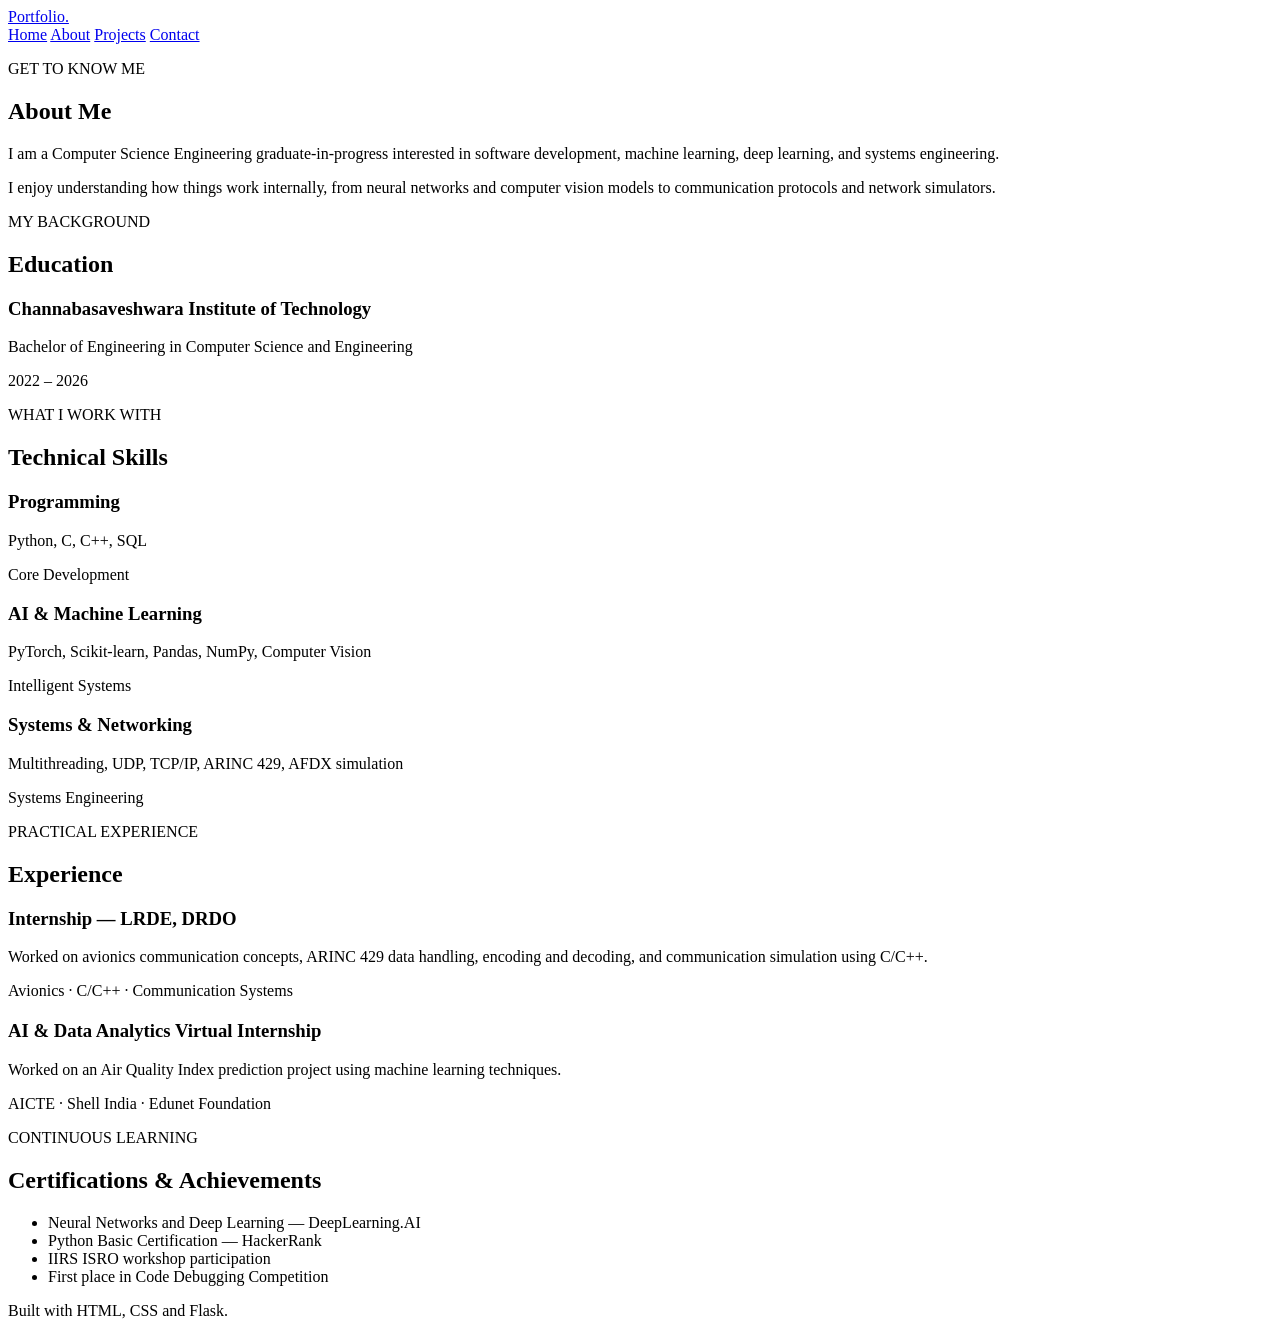
==== templates/about.html @ 27fb0753 "Initial Commit: without modifying details" ====
<!DOCTYPE html>
<html lang="en">
<head>
    <meta charset="UTF-8">
    <meta name="viewport" content="width=device-width, initial-scale=1.0">

    <title>About Me | Portfolio</title>

    <link rel="stylesheet"
          href="{{ url_for('static', filename='css/style.css') }}">
</head>

<body>

    <header class="navbar">
        <a href="/" class="logo">Portfolio.</a>

        <nav>
            <a href="/">Home</a>
            <a href="/about">About</a>
            <a href="/projects">Projects</a>
            <a href="/#contact">Contact</a>
        </nav>
    </header>

    <main>

        <!-- Introduction -->
        <section class="section">
            <p class="section-label">GET TO KNOW ME</p>

            <h1>About Me</h1>

            <p>
                I am a Computer Science Engineering graduate-in-progress
                interested in software development, machine learning,
                deep learning, and systems engineering.
            </p>

            <p>
                I enjoy understanding how things work internally,
                from neural networks and computer vision models
                to communication protocols and network simulators.
            </p>
        </section>

        <!-- Education -->
        <section class="section">
            <p class="section-label">MY BACKGROUND</p>

            <h2>Education</h2>

            <article class="project-card">
                <h3>
                    Channabasaveshwara Institute of Technology
                </h3>

                <p>
                    Bachelor of Engineering in Computer Science
                    and Engineering
                </p>

                <span>2022 – 2026</span>
            </article>
        </section>

        <!-- Technical interests -->
        <section class="section">
            <p class="section-label">WHAT I WORK WITH</p>

            <h2>Technical Skills</h2>

            <div class="project-grid">

                <article class="project-card">
                    <h3>Programming</h3>
                    <p>Python, C, C++, SQL</p>
                    <span>Core Development</span>
                </article>

                <article class="project-card">
                    <h3>AI & Machine Learning</h3>
                    <p>
                        PyTorch, Scikit-learn, Pandas,
                        NumPy, Computer Vision
                    </p>
                    <span>Intelligent Systems</span>
                </article>

                <article class="project-card">
                    <h3>Systems & Networking</h3>
                    <p>
                        Multithreading, UDP, TCP/IP,
                        ARINC 429, AFDX simulation
                    </p>
                    <span>Systems Engineering</span>
                </article>

            </div>
        </section>

        <!-- Experience -->
        <section class="section">
            <p class="section-label">PRACTICAL EXPERIENCE</p>

            <h2>Experience</h2>

            <article class="project-card">
                <h3>Internship — LRDE, DRDO</h3>

                <p>
                    Worked on avionics communication concepts,
                    ARINC 429 data handling, encoding and decoding,
                    and communication simulation using C/C++.
                </p>

                <span>Avionics · C/C++ · Communication Systems</span>
            </article>

            <article class="project-card" style="margin-top: 20px;">
                <h3>AI & Data Analytics Virtual Internship</h3>

                <p>
                    Worked on an Air Quality Index prediction
                    project using machine learning techniques.
                </p>

                <span>AICTE · Shell India · Edunet Foundation</span>
            </article>
        </section>

        <!-- Certifications -->
        <section class="section">
            <p class="section-label">CONTINUOUS LEARNING</p>

            <h2>Certifications & Achievements</h2>

            <ul>
                <li>Neural Networks and Deep Learning — DeepLearning.AI</li>
                <li>Python Basic Certification — HackerRank</li>
                <li>IIRS ISRO workshop participation</li>
                <li>First place in Code Debugging Competition</li>
            </ul>
        </section>

    </main>

    <footer>
        <p>Built with HTML, CSS and Flask.</p>
    </footer>

</body>
</html>
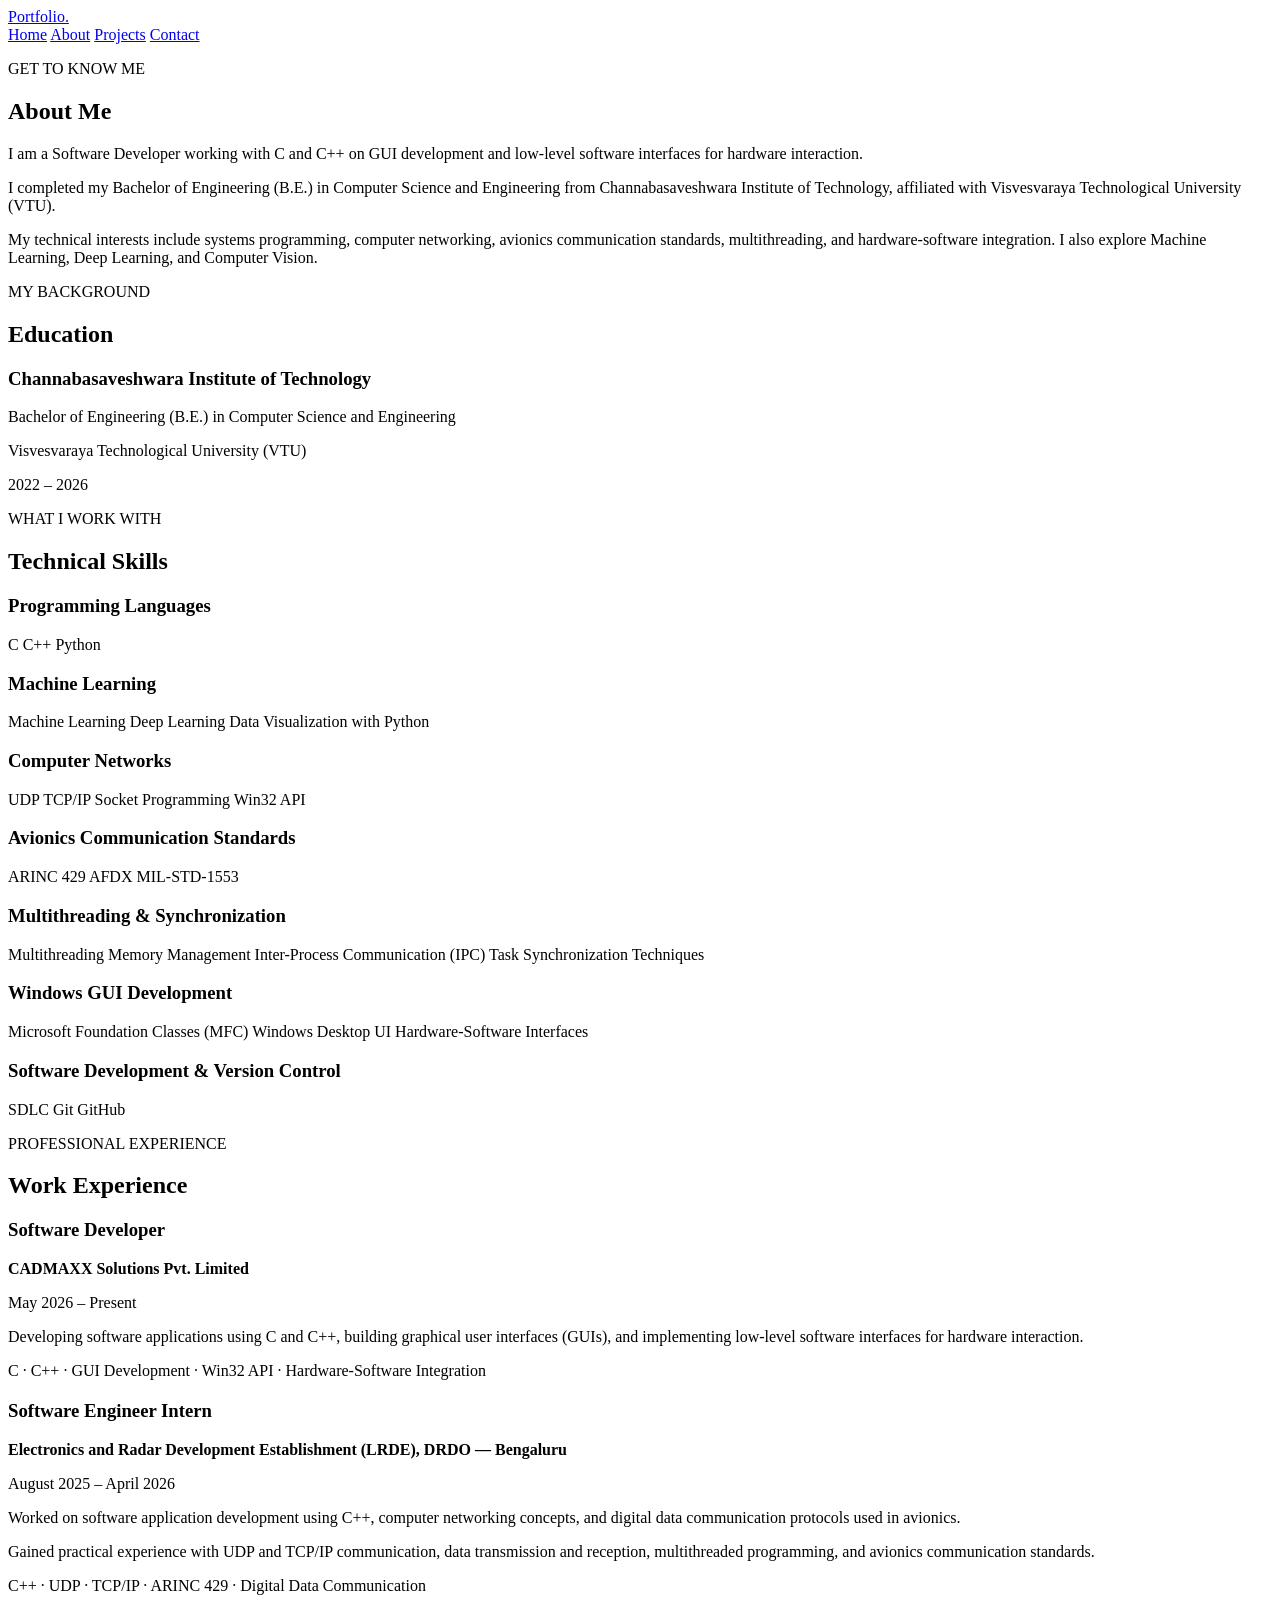
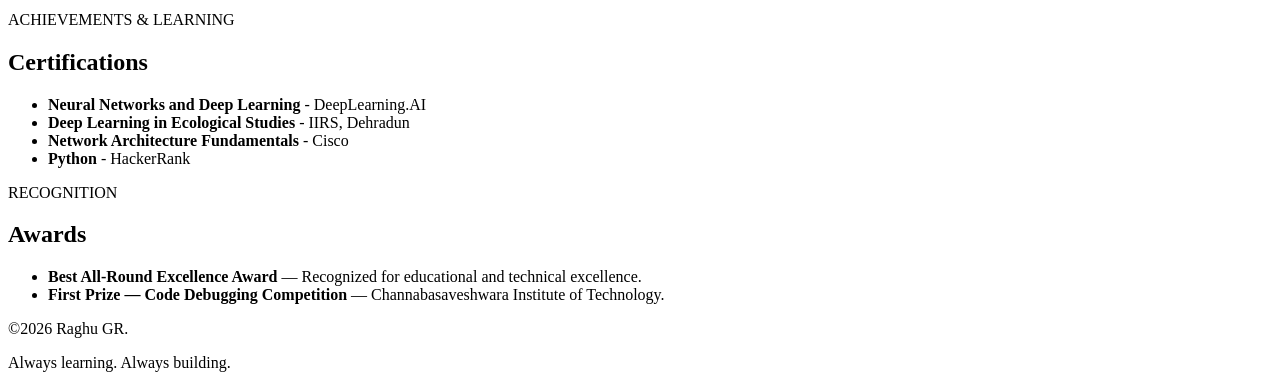
==== commit baecae1a: "Working Portfolio version 1" ====
--- a/templates/about.html
+++ b/templates/about.html
@@ -1,18 +1,27 @@
 
 <!DOCTYPE html>
 <html lang="en">
+
 <head>
     <meta charset="UTF-8">
     <meta name="viewport" content="width=device-width, initial-scale=1.0">
 
-    <title>About Me | Portfolio</title>
-
-    <link rel="stylesheet"
-          href="{{ url_for('static', filename='css/style.css') }}">
+    <title>About Me | Raghu GR</title>
+
+    <meta
+        name="description"
+        content="About Raghu GR, Software Developer working with C++, GUI development, hardware interfaces, and avionics communication systems."
+    >
+
+    <link
+        rel="stylesheet"
+        href="{{ url_for('static', filename='css/style.css') }}"
+    >
 </head>
 
 <body>
 
+    <!-- Navigation -->
     <header class="navbar">
         <a href="/" class="logo">Portfolio.</a>
 
@@ -20,7 +29,7 @@
             <a href="/">Home</a>
             <a href="/about">About</a>
             <a href="/projects">Projects</a>
-            <a href="/#contact">Contact</a>
+            <a href="/contact">Contact</a>
         </nav>
     </header>
 
@@ -28,127 +37,275 @@
 
         <!-- Introduction -->
         <section class="section">
+
             <p class="section-label">GET TO KNOW ME</p>
 
             <h1>About Me</h1>
 
             <p>
-                I am a Computer Science Engineering graduate-in-progress
-                interested in software development, machine learning,
-                deep learning, and systems engineering.
+                I am a Software Developer working with C and C++ on GUI development and low-level software interfaces for hardware interaction.
             </p>
 
             <p>
-                I enjoy understanding how things work internally,
-                from neural networks and computer vision models
-                to communication protocols and network simulators.
+                I completed my Bachelor of Engineering (B.E.) in
+                Computer Science and Engineering from
+                Channabasaveshwara Institute of Technology,
+                affiliated with Visvesvaraya Technological
+                University (VTU).
             </p>
+
+            <p>
+                My technical interests include systems programming,
+                computer networking, avionics communication standards,
+                multithreading, and hardware-software integration.
+                I also explore Machine Learning, Deep Learning,
+                and Computer Vision.
+            </p>
+
         </section>
+
 
         <!-- Education -->
         <section class="section">
+
             <p class="section-label">MY BACKGROUND</p>
 
             <h2>Education</h2>
 
             <article class="project-card">
-                <h3>
-                    Channabasaveshwara Institute of Technology
-                </h3>
-
-                <p>
-                    Bachelor of Engineering in Computer Science
-                    and Engineering
+
+                <h3>Channabasaveshwara Institute of Technology</h3>
+
+                <p>
+                    Bachelor of Engineering (B.E.) in
+                    Computer Science and Engineering
+                </p>
+
+                <p>
+                    Visvesvaraya Technological University (VTU)
                 </p>
 
                 <span>2022 – 2026</span>
+
+            </article>
+
+        </section>
+
+
+        <!-- Technical Skills -->
+        <section class="section skills-section">
+
+            <p class="section-label">WHAT I WORK WITH</p>
+
+            <h2>Technical Skills</h2>
+
+            <div class="skills-list">
+
+                <div class="skill-group">
+                    <h3>Programming Languages</h3>
+
+                    <div class="skill-tags">
+                        <span>C</span>
+                        <span>C++</span>
+                        <span>Python</span>
+                    </div>
+                </div>
+
+
+                <div class="skill-group">
+                    <h3>Machine Learning</h3>
+
+                    <div class="skill-tags">
+                        <span>Machine Learning</span>
+                        <span>Deep Learning</span>
+                        <span>Data Visualization with Python</span>
+                    </div>
+                </div>
+
+
+                <div class="skill-group">
+                    <h3>Computer Networks</h3>
+
+                    <div class="skill-tags">
+                        <span>UDP</span>
+                        <span>TCP/IP</span>
+                        <span>Socket Programming</span>
+                        <span>Win32 API</span>
+                    </div>
+                </div>
+
+
+                <div class="skill-group">
+                    <h3>Avionics Communication Standards</h3>
+
+                    <div class="skill-tags">
+                        <span>ARINC 429</span>
+                        <span>AFDX</span>
+                        <span>MIL-STD-1553</span>
+                    </div>
+                </div>
+
+
+                <div class="skill-group">
+                    <h3>Multithreading &amp; Synchronization</h3>
+
+                    <div class="skill-tags">
+                        <span>Multithreading</span>
+                        <span>Memory Management</span>
+                        <span>Inter-Process Communication (IPC)</span>
+                        <span>Task Synchronization Techniques</span>
+                    </div>
+                </div>
+
+
+                <div class="skill-group">
+                    <h3>Windows GUI Development</h3>
+
+                    <div class="skill-tags">
+                        <span>Microsoft Foundation Classes (MFC)</span>
+                        <span>Windows Desktop UI</span>
+                        <span>Hardware-Software Interfaces</span>
+                    </div>
+                </div>
+                
+                <div class="skill-group">
+                    <h3>Software Development & Version Control</h3>
+
+                    <div class="skill-tags">
+                        <span>SDLC</span>
+                        <span>Git</span>
+                        <span>GitHub</span>
+                    </div>
+                </div>
+
+            </div>
+
+        </section>
+
+
+        <!-- Professional Experience -->
+        <section class="section">
+
+            <p class="section-label">PROFESSIONAL EXPERIENCE</p>
+
+            <h2>Work Experience</h2>
+
+            <!-- Current Position -->
+            <article class="project-card">
+
+                <h3>Software Developer</h3>
+
+                <p>
+                    <strong>CADMAXX Solutions Pvt. Limited</strong>
+                </p>
+
+                <span>May 2026 – Present</span>
+
+                <p>
+                    Developing software applications using C and C++,
+                    building graphical user interfaces (GUIs), and
+                    implementing low-level software interfaces
+                    for hardware interaction.
+                </p>
+
+                <span>
+                    C · C++ · GUI Development · Win32 API ·
+                    Hardware-Software Integration
+                </span>
+
+            </article>
+
+
+            <!-- DRDO Internship -->
+            <article class="project-card" style="margin-top: 20px;">
+
+                <h3>Software Engineer Intern</h3>
+
+                <p>
+                    <strong>
+                        Electronics and Radar Development Establishment
+                        (LRDE), DRDO — Bengaluru
+                    </strong>
+                </p>
+
+                <span>August 2025 – April 2026</span>
+
+                <p>
+                    Worked on software application development using
+                    C++, computer networking concepts, and digital
+                    data communication protocols used in avionics.
+                </p>
+
+                <p>
+                    Gained practical experience with UDP and TCP/IP
+                    communication, data transmission and reception,
+                    multithreaded programming, and avionics
+                    communication standards.
+                </p>
+
+                <span>
+                    C++ · UDP · TCP/IP · ARINC 429 ·
+                    Digital Data Communication
+                </span>
+
             </article>
         </section>
 
-        <!-- Technical interests -->
-        <section class="section">
-            <p class="section-label">WHAT I WORK WITH</p>
-
-            <h2>Technical Skills</h2>
-
-            <div class="project-grid">
-
-                <article class="project-card">
-                    <h3>Programming</h3>
-                    <p>Python, C, C++, SQL</p>
-                    <span>Core Development</span>
-                </article>
-
-                <article class="project-card">
-                    <h3>AI & Machine Learning</h3>
-                    <p>
-                        PyTorch, Scikit-learn, Pandas,
-                        NumPy, Computer Vision
-                    </p>
-                    <span>Intelligent Systems</span>
-                </article>
-
-                <article class="project-card">
-                    <h3>Systems & Networking</h3>
-                    <p>
-                        Multithreading, UDP, TCP/IP,
-                        ARINC 429, AFDX simulation
-                    </p>
-                    <span>Systems Engineering</span>
-                </article>
-
-            </div>
-        </section>
-
-        <!-- Experience -->
-        <section class="section">
-            <p class="section-label">PRACTICAL EXPERIENCE</p>
-
-            <h2>Experience</h2>
-
-            <article class="project-card">
-                <h3>Internship — LRDE, DRDO</h3>
-
-                <p>
-                    Worked on avionics communication concepts,
-                    ARINC 429 data handling, encoding and decoding,
-                    and communication simulation using C/C++.
-                </p>
-
-                <span>Avionics · C/C++ · Communication Systems</span>
-            </article>
-
-            <article class="project-card" style="margin-top: 20px;">
-                <h3>AI & Data Analytics Virtual Internship</h3>
-
-                <p>
-                    Worked on an Air Quality Index prediction
-                    project using machine learning techniques.
-                </p>
-
-                <span>AICTE · Shell India · Edunet Foundation</span>
-            </article>
-        </section>
 
         <!-- Certifications -->
-        <section class="section">
-            <p class="section-label">CONTINUOUS LEARNING</p>
-
-            <h2>Certifications & Achievements</h2>
-
-            <ul>
-                <li>Neural Networks and Deep Learning — DeepLearning.AI</li>
-                <li>Python Basic Certification — HackerRank</li>
-                <li>IIRS ISRO workshop participation</li>
-                <li>First place in Code Debugging Competition</li>
-            </ul>
-        </section>
+<section class="section" id="certifications">
+    <p class="section-label">ACHIEVEMENTS & LEARNING</p>
+    <h2>Certifications</h2>
+
+    <ul>
+        <li>
+            <strong>Neural Networks and Deep Learning</strong>
+            - DeepLearning.AI
+        </li>
+        <li>
+            <strong>Deep Learning in Ecological Studies</strong>
+            - IIRS, Dehradun
+        </li>
+        <li>
+            <strong>Network Architecture Fundamentals</strong>
+            - Cisco
+        </li>
+        <li>
+            <strong>Python</strong>
+            - HackerRank
+        </li>
+    </ul>
+</section>
+
+<!-- Awards -->
+<section class="section" id="awards">
+    <p class="section-label">RECOGNITION</p>
+    <h2>Awards</h2>
+
+    <ul>
+        <li>
+            <strong>Best All-Round Excellence Award</strong>
+            — Recognized for educational and technical excellence.
+        </li>
+        <li>
+            <strong>First Prize — Code Debugging Competition</strong>
+            — Channabasaveshwara Institute of Technology.
+        </li>
+    </ul>
+</section>
 
     </main>
 
+
+    <!-- Footer -->
     <footer>
-        <p>Built with HTML, CSS and Flask.</p>
+        <p>&copy;2026 Raghu GR.</p>
+
+        <p class="footer-tagline">
+            Always learning. Always building.
+        </p>
     </footer>
 
 </body>
+
 </html>
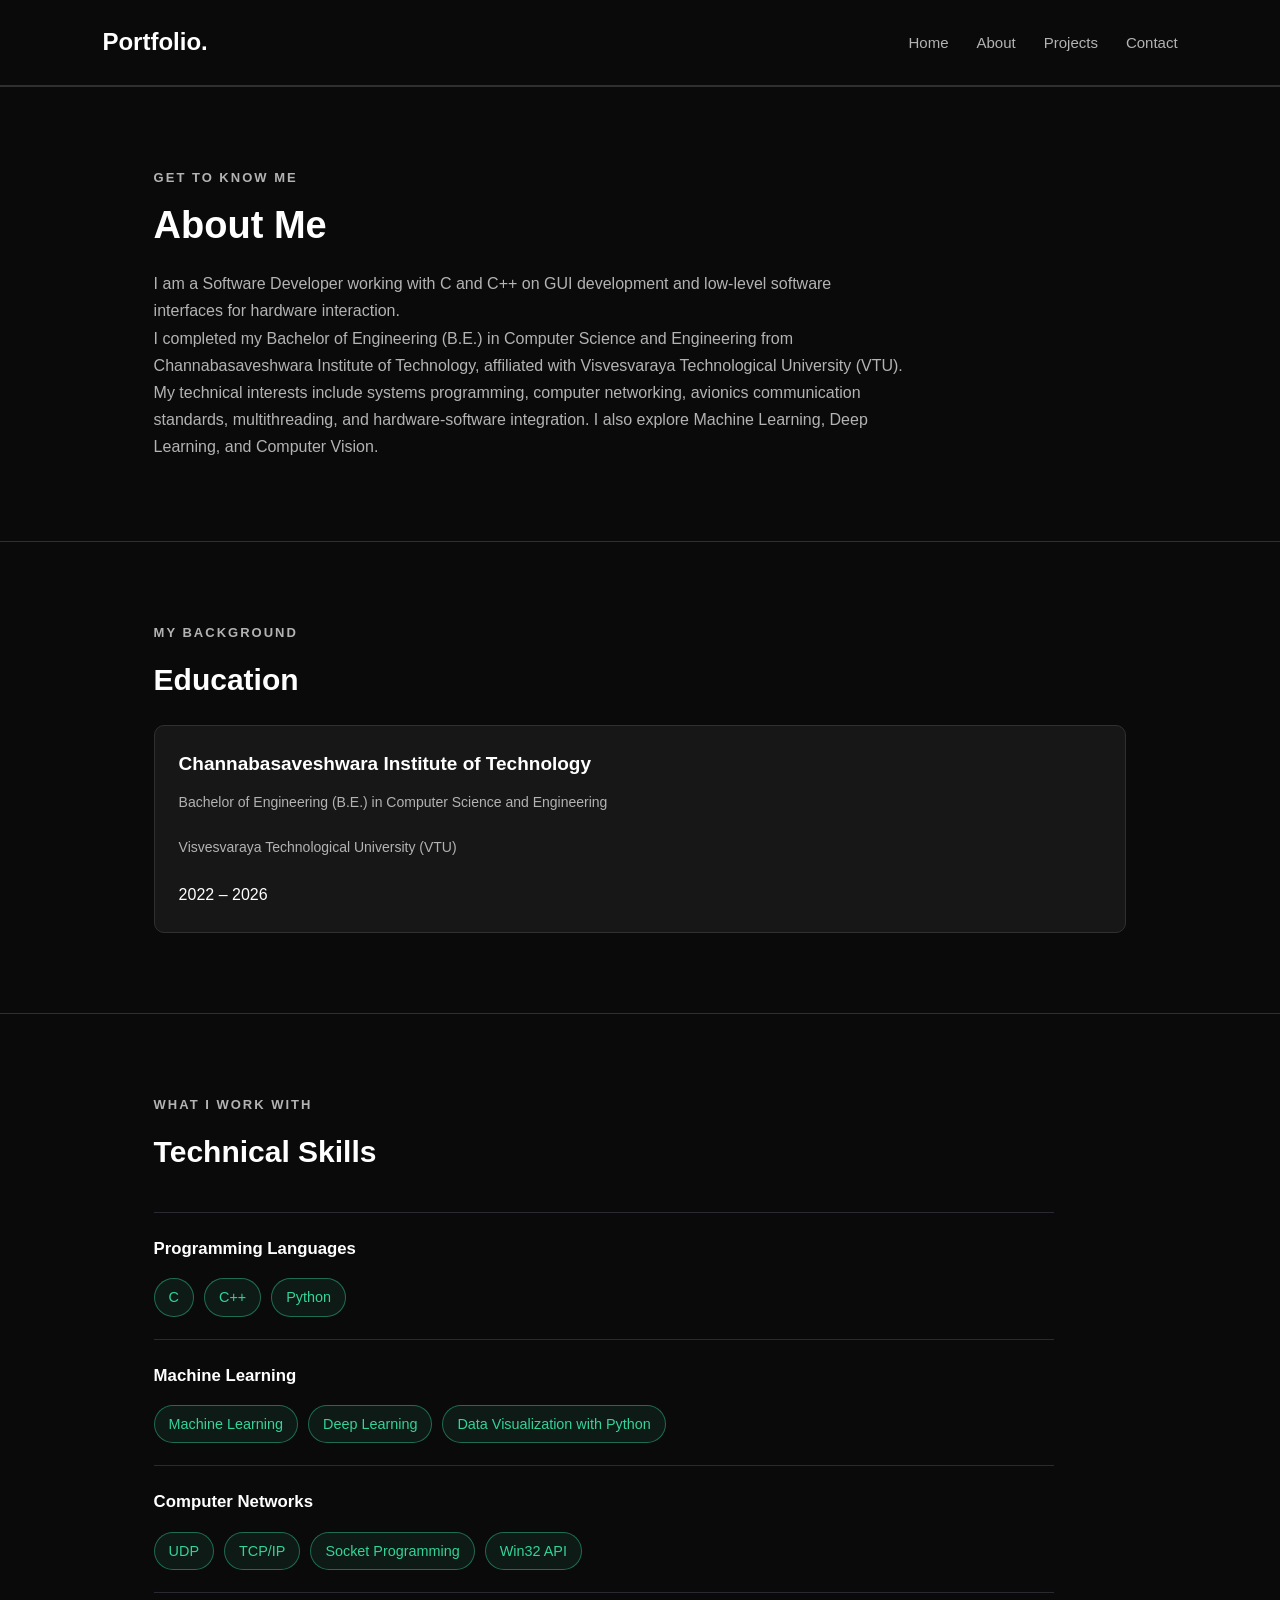
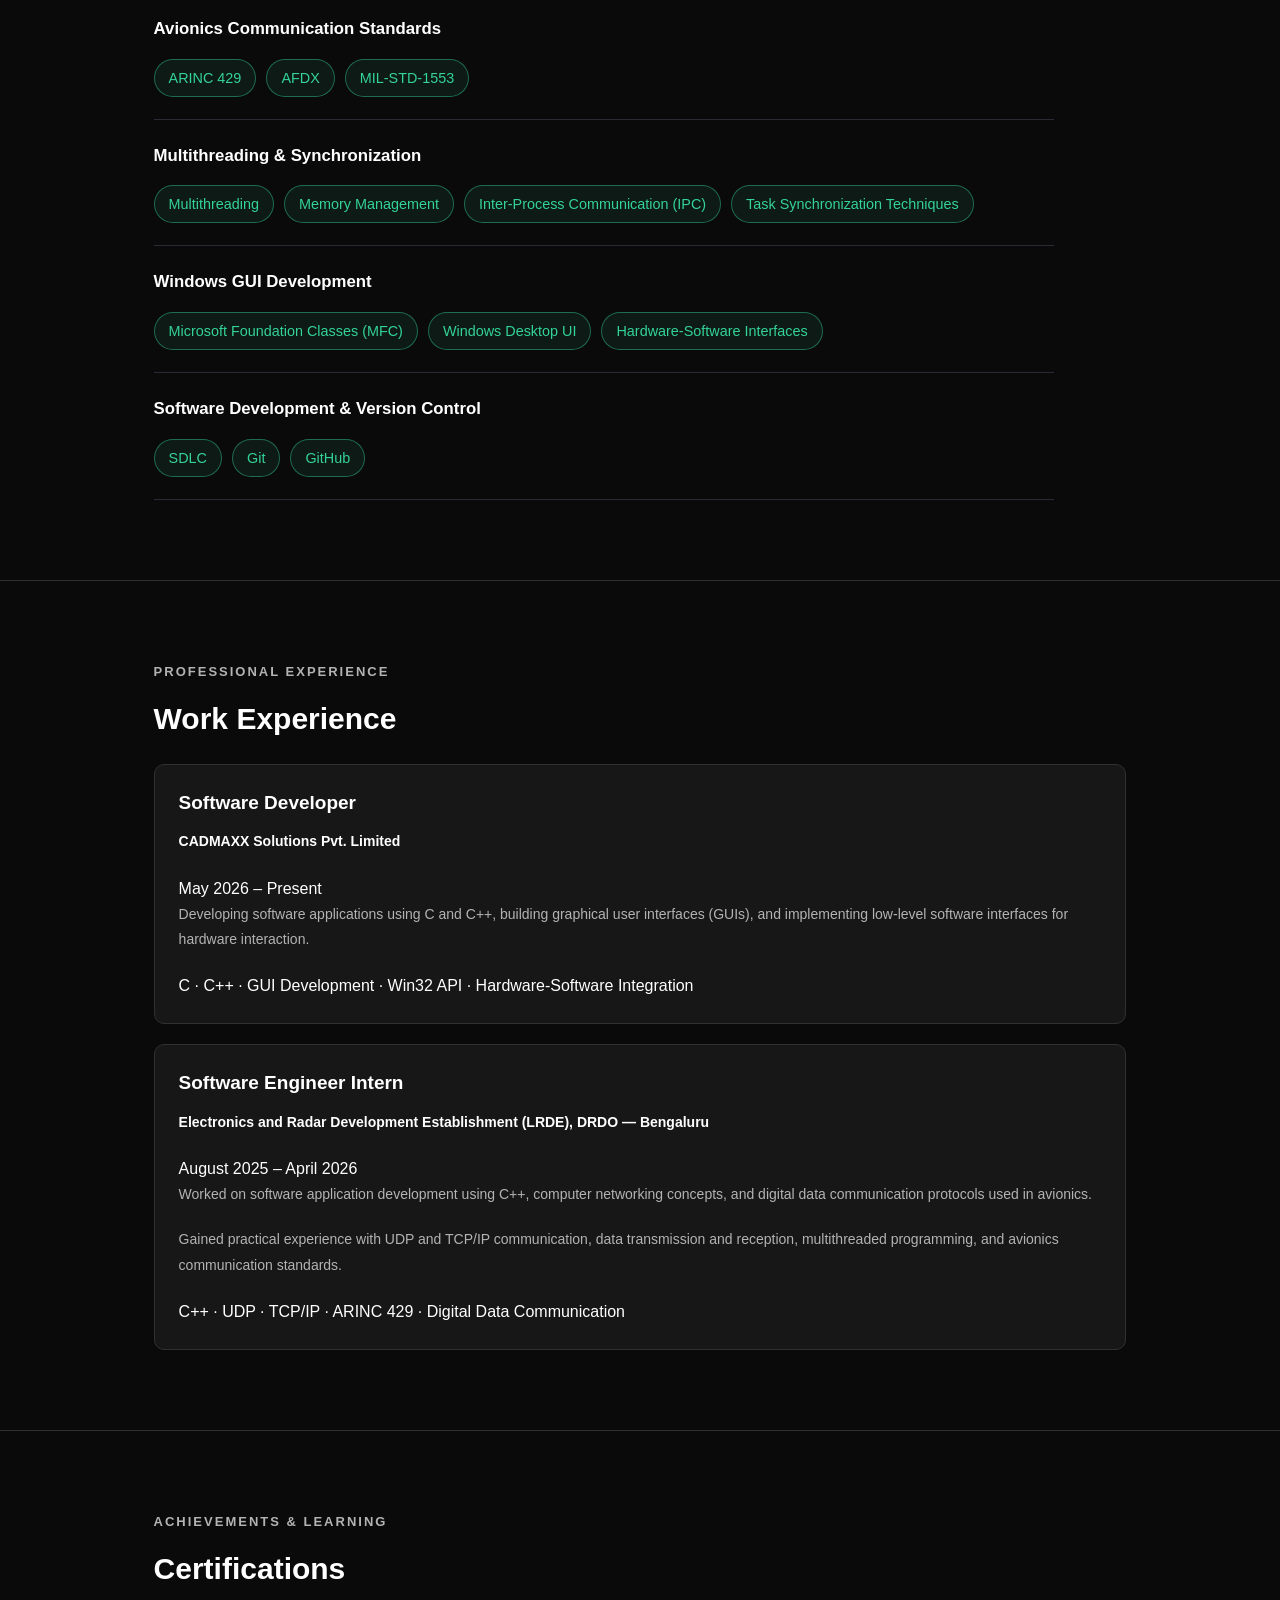
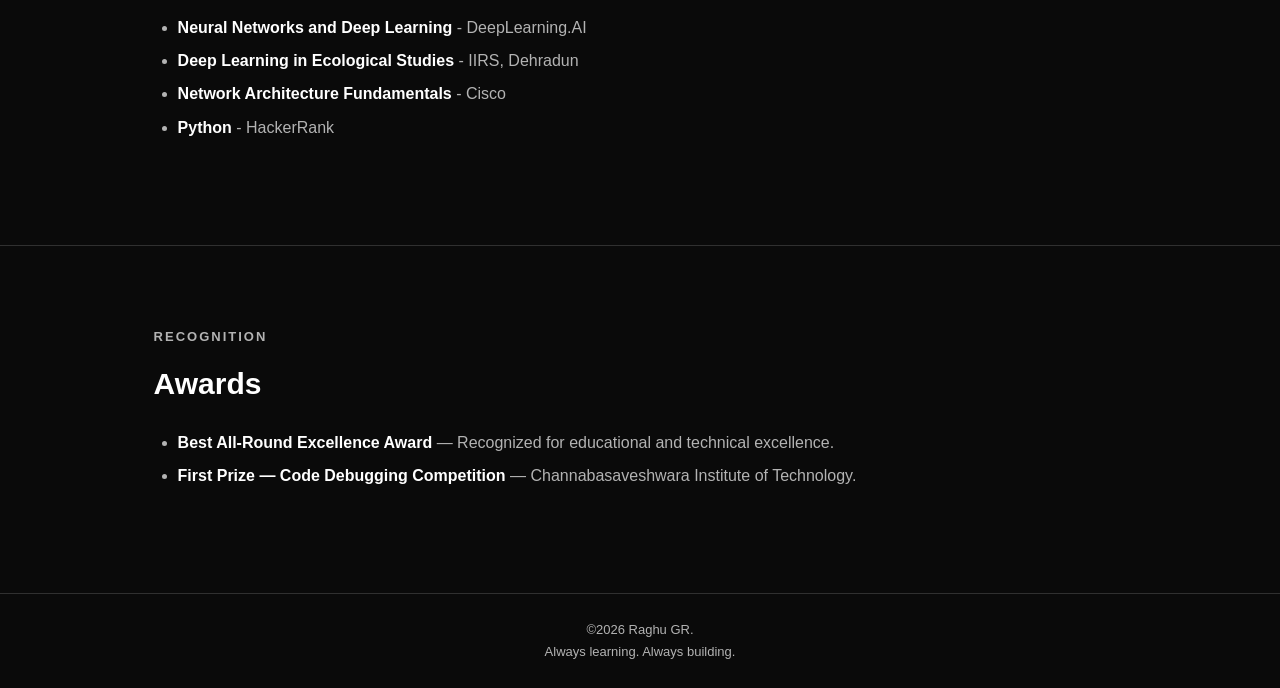
==== commit 3e4c91e9: "added public folder to deploy in vercel" ====
--- a/templates/about.html
+++ b/templates/about.html
@@ -13,10 +13,7 @@
         content="About Raghu GR, Software Developer working with C++, GUI development, hardware interfaces, and avionics communication systems."
     >
 
-    <link
-        rel="stylesheet"
-        href="{{ url_for('static', filename='css/style.css') }}"
-    >
+     <link rel="stylesheet" href="/static/css/style.css">
 </head>
 
 <body>
--- a/static/css/style.css
+++ b/static/css/style.css
@@ -0,0 +1,875 @@
+
+/* =========================================
+   1. GLOBAL THEME
+========================================= */
+
+:root {
+    --background: #0A0A0A;
+    --surface: #171717;
+    --surface-hover: #202020;
+    --text: #FFFFFF;
+    --muted: #B3B3B3;
+    --border: #303030;
+
+    --accent: #A78BFA;
+    --accent-hover: #8B5CF6;
+    --accent-green: #34D399;
+}
+
+* {
+    margin: 0;
+    padding: 0;
+    box-sizing: border-box;
+}
+
+html {
+    scroll-behavior: smooth;
+    background-color: var(--background);
+}
+
+body {
+    font-family: Arial, Helvetica, sans-serif;
+    background-color: var(--background);
+    color: var(--text);
+    line-height: 1.7;
+    min-height: 100vh;
+}
+
+a {
+    transition: color 0.2s ease,
+                background-color 0.2s ease,
+                border-color 0.2s ease;
+}
+
+/* =========================================
+   2. NAVIGATION BAR
+========================================= */
+
+.navbar {
+    display: flex;
+    justify-content: space-between;
+    align-items: center;
+    padding: 22px 8%;
+    background-color: var(--background);
+    border-bottom: 1px solid var(--border);
+}
+
+.logo {
+    font-size: 24px;
+    font-weight: bold;
+    color: var(--text);
+    text-decoration: none;
+}
+
+.logo:hover {
+    color: var(--accent);
+}
+
+.navbar nav {
+    display: flex;
+    align-items: center;
+    gap: 28px;
+}
+
+.navbar nav a {
+    color: var(--muted);
+    text-decoration: none;
+    font-size: 15px;
+}
+
+.navbar nav a:hover {
+    color: var(--accent);
+}
+
+/* =========================================
+   3. HOME / HERO SECTION
+========================================= */
+
+.hero {
+    min-height: 75vh;
+    display: flex;
+    align-items: center;
+    justify-content: center;
+    padding: 70px 8%;
+    background-color: var(--background);
+}
+
+.hero-content {
+    width: 100%;
+    max-width: 1100px;
+    display: flex;
+    align-items: center;
+    justify-content: center;
+    gap: 65px;
+}
+
+.hero-image {
+    flex: 0 0 280px;
+    display: flex;
+    justify-content: center;
+}
+
+/* Profile circle stays silver */
+.profile-photo {
+    width: 260px;
+    height: 260px;
+    object-fit: cover;
+    object-position: center 5%;
+    border-radius: 50%;
+    border: 3px solid #CBD5E1;
+    box-shadow: 0 0 35px rgba(203, 213, 225, 0.15);
+}
+
+.hero-text {
+    max-width: 600px;
+}
+
+.greeting,
+.section-label {
+    color: var(--accent);
+    font-size: 13px;
+    font-weight: bold;
+    letter-spacing: 2px;
+}
+
+.hero h1 {
+    font-size: clamp(42px, 7vw, 76px);
+    line-height: 1.2;
+    margin: 12px 0;
+    color: var(--text);
+}
+
+.hero h2 {
+    font-size: clamp(22px, 3vw, 32px);
+    font-weight: normal;
+    color: var(--muted);
+}
+
+.intro {
+    max-width: 600px;
+    margin-top: 20px;
+    color: var(--muted);
+    font-size: 17px;
+}
+
+.hero-skills {
+    color: var(--accent);
+    font-size: 0.95rem;
+    line-height: 1.8;
+    margin-top: 18px;
+}
+
+/* =========================================
+   4. GENERAL BUTTONS
+========================================= */
+
+.hero-buttons {
+    display: flex;
+    flex-wrap: wrap;
+    gap: 14px;
+    margin-top: 25px;
+}
+
+.button {
+    display: inline-flex;
+    align-items: center;
+    justify-content: center;
+    gap: 8px;
+    padding: 12px 22px;
+    border: 1px solid transparent;
+    border-radius: 6px;
+    text-decoration: none;
+    font-weight: bold;
+    cursor: pointer;
+
+    transition: background-color 0.2s ease,
+                color 0.2s ease,
+                border-color 0.2s ease,
+                transform 0.2s ease;
+}
+
+.primary {
+    background-color: var(--accent);
+    color: #111111;
+    border-color: var(--accent);
+}
+
+.primary:hover {
+    background-color: var(--accent-hover);
+    border-color: var(--accent-hover);
+    color: #FFFFFF;
+    transform: translateY(-2px);
+}
+
+.secondary {
+    background-color: transparent;
+    color: var(--text);
+    border-color: #555555;
+}
+
+.secondary:hover {
+    background-color: var(--surface-hover);
+    border-color: var(--accent);
+    color: var(--accent);
+}
+
+/* =========================================
+   5. CONTENT SECTIONS
+========================================= */
+
+.section {
+    padding: 80px 12%;
+    background-color: var(--background);
+    border-top: 1px solid var(--border);
+}
+
+.section h1 {
+    font-size: 38px;
+    line-height: 1.3;
+    margin: 12px 0 20px;
+    color: var(--text);
+}
+
+.section h2 {
+    font-size: 30px;
+    margin: 10px 0 20px;
+    color: var(--text);
+}
+
+.section h3 {
+    color: var(--text);
+}
+
+.section p {
+    color: var(--muted);
+}
+
+.section > p:not(.section-label) {
+    max-width: 750px;
+}
+
+.section ul {
+    padding-left: 24px;
+    margin: 12px 0 24px;
+    color: var(--text);
+}
+
+.section li {
+    margin-bottom: 6px;
+    color: var(--muted);
+}
+
+.section h2 + p {
+    margin-bottom: 24px;
+}
+
+.section strong,
+.section b {
+    color: var(--text);
+}
+
+.section > a:not(.button) {
+    display: inline-block;
+    margin-bottom: 24px;
+    color: var(--accent);
+    text-decoration: none;
+}
+
+.section > a:not(.button):hover {
+    color: var(--accent-hover);
+}
+
+/* =========================================
+   6. PROJECT GRID
+========================================= */
+
+.project-grid {
+    display: grid;
+    grid-template-columns: repeat(3, minmax(0, 1fr));
+    align-items: stretch;
+    gap: 22px;
+    margin-top: 30px;
+}
+
+/* =========================================
+   7. PROJECT CARDS
+========================================= */
+
+.project-card {
+    display: flex;
+    flex-direction: column;
+    height: 100%;
+    min-width: 0;
+    padding: 24px;
+    background-color: var(--surface);
+    border: 1px solid var(--border);
+    border-radius: 10px;
+
+    transition: transform 0.2s ease,
+                background-color 0.2s ease,
+                border-color 0.2s ease,
+                box-shadow 0.2s ease;
+}
+
+.project-card:hover {
+    transform: translateY(-4px);
+    background-color: var(--surface-hover);
+    border-color: var(--accent);
+    box-shadow: 0 12px 35px rgba(167, 139, 250, 0.10);
+}
+
+.project-card h3 {
+    font-size: 19px;
+    line-height: 1.5;
+    margin-bottom: 12px;
+    color: var(--text);
+}
+
+.project-card h2 {
+    font-size: 21px;
+    line-height: 1.5;
+    margin-bottom: 12px;
+    color: var(--text);
+}
+
+.project-card p {
+    color: var(--muted);
+    font-size: 14px;
+    line-height: 1.8;
+    margin-bottom: 20px;
+}
+
+/* =========================================
+   8. PROJECT TECHNOLOGY TAGS
+========================================= */
+
+.project-technologies {
+    display: flex;
+    flex-wrap: wrap;
+    gap: 8px;
+    margin-top: auto;
+    padding-top: 4px;
+}
+
+.project-technologies span {
+    display: inline-block;
+    padding: 5px 10px;
+    color: var(--accent);
+    background-color: rgba(167, 139, 250, 0.08);
+    border: 1px solid rgba(167, 139, 250, 0.30);
+    border-radius: 999px;
+    font-size: 12px;
+    line-height: 1.5;
+}
+
+/* =========================================
+   9. VIEW PROJECT BUTTON
+========================================= */
+
+.project-link {
+    display: inline-flex;
+    align-items: center;
+    justify-content: center;
+    gap: 10px;
+    align-self: flex-start;
+    margin-top: 12px;
+    padding: 10px 18px;
+    color: var(--accent);
+    background-color: transparent;
+    border: 1px solid var(--accent);
+    border-radius: 6px;
+    text-decoration: none;
+    font-size: 14px;
+    font-weight: 600;
+
+    transition: background-color 0.2s ease,
+                color 0.2s ease,
+                border-color 0.2s ease;
+}
+
+.project-link:hover {
+    color: #111111;
+    background-color: var(--accent);
+    border-color: var(--accent);
+}
+
+.project-link .arrow {
+    display: inline-block;
+    font-size: 17px;
+    transition: transform 0.2s ease;
+}
+
+.project-link:hover .arrow {
+    transform: translate(3px, -3px);
+}
+
+/* =========================================
+   10. PROJECT DETAIL PAGE
+========================================= */
+
+.project-detail {
+    max-width: 1000px;
+    margin: 0 auto;
+}
+
+.back-link {
+    display: inline-block;
+    margin-bottom: 24px;
+    color: var(--accent);
+    text-decoration: none;
+}
+
+.back-link:hover {
+    color: var(--accent-hover);
+}
+
+.project-overview {
+    max-width: 800px;
+    margin-bottom: 32px;
+    font-size: 1.05rem;
+}
+
+.project-detail-block {
+    margin-top: 32px;
+}
+
+.project-detail-block h2 {
+    margin-bottom: 12px;
+    font-size: 1.45rem;
+}
+
+.tech-tags {
+    display: flex;
+    flex-wrap: wrap;
+    gap: 10px;
+    margin-top: 14px;
+}
+
+.tech-tag {
+    display: inline-block;
+    padding: 7px 12px;
+    color: var(--accent);
+    background-color: var(--surface);
+    border: 1px solid rgba(167, 139, 250, 0.30);
+    border-radius: 999px;
+    font-size: 0.9rem;
+}
+
+.project-actions {
+    display: flex;
+    flex-wrap: wrap;
+    gap: 12px;
+    margin-top: 30px;
+}
+
+/* =========================================
+   11. ABOUT PAGE SKILLS
+========================================= */
+
+.skills-list {
+    max-width: 900px;
+    margin-top: 35px;
+}
+
+.skill-group {
+    padding: 22px 0;
+    border-bottom: 1px solid #2A2A35;
+}
+
+.skill-group:first-child {
+    border-top: 1px solid #2A2A35;
+}
+
+.skill-group h3 {
+    margin-bottom: 15px;
+    color: var(--text);
+    font-size: 1.05rem;
+    font-weight: 600;
+}
+
+.skill-tags {
+    display: flex;
+    flex-wrap: wrap;
+    gap: 10px;
+}
+
+/* Green skill pills */
+.skill-tags span {
+    display: inline-block;
+    padding: 8px 14px;
+    color: #34D399;
+    background-color: rgba(52, 211, 153, 0.08);
+    border: 1px solid rgba(52, 211, 153, 0.45);
+    border-radius: 999px;
+    font-size: 0.9rem;
+    line-height: 1.4;
+
+    transition: background-color 0.25s ease,
+                color 0.25s ease,
+                border-color 0.25s ease;
+}
+
+.skill-tags span:hover {
+    color: #0A0A0A;
+    background-color: #34D399;
+    border-color: #34D399;
+}
+
+/* =========================================
+   12. CONTACT SECTION
+========================================= */
+
+#contact {
+    background-color: var(--background);
+}
+
+#contact .button {
+    margin-top: 24px;
+}
+
+.contact-section {
+    max-width: 1000px;
+    margin: 0 auto;
+}
+
+/* =========================================
+   13. CONTACT FORM
+========================================= */
+
+.contact-form {
+    max-width: 650px;
+    margin-top: 35px;
+    display: flex;
+    flex-direction: column;
+    gap: 22px;
+}
+
+.form-group {
+    display: flex;
+    flex-direction: column;
+    gap: 8px;
+}
+
+.form-group label {
+    color: var(--text);
+    font-size: 14px;
+    font-weight: 600;
+}
+
+input,
+textarea,
+select {
+    width: 100%;
+    padding: 12px 14px;
+    background-color: var(--surface);
+    color: var(--text);
+    border: 1px solid #444444;
+    border-radius: 6px;
+    font: inherit;
+}
+
+.contact-form input,
+.contact-form textarea {
+    padding: 14px 16px;
+    background-color: var(--surface);
+    color: var(--text);
+    border: 1px solid var(--border);
+    border-radius: 7px;
+    font-family: inherit;
+    font-size: 14px;
+    line-height: 1.6;
+    transition: border-color 0.2s ease;
+}
+
+input::placeholder,
+textarea::placeholder,
+.contact-form input::placeholder,
+.contact-form textarea::placeholder {
+    color: #888888;
+}
+
+input:focus,
+textarea:focus,
+select:focus,
+.contact-form input:focus,
+.contact-form textarea:focus {
+    outline: none;
+    border-color: var(--accent);
+}
+
+.contact-form textarea {
+    resize: vertical;
+    min-height: 150px;
+}
+
+.contact-form button {
+    align-self: flex-start;
+}
+
+button {
+    font: inherit;
+}
+
+/* =========================================
+   14. FORM STATUS MESSAGES
+========================================= */
+
+.flash-message {
+    max-width: 650px;
+    margin-top: 20px;
+    padding: 12px 16px;
+    border-radius: 7px;
+    font-size: 14px;
+}
+
+.flash-message.success {
+    color: #C4B5FD;
+    background-color: #1D1630;
+    border: 1px solid #5B3D91;
+}
+
+.flash-message.error {
+    color: #FCA5A5;
+    background-color: #2A1515;
+    border: 1px solid #6B3030;
+}
+
+/* =========================================
+   15. FOOTER
+========================================= */
+
+footer {
+    text-align: center;
+    padding: 25px;
+    background-color: var(--background);
+    border-top: 1px solid var(--border);
+    color: var(--muted);
+    font-size: 13px;
+}
+
+footer p {
+    color: var(--muted);
+}
+
+/* =========================================
+   16. SECTION ACTION
+========================================= */
+
+.section-action {
+    margin-top: 35px;
+    text-align: center;
+}
+
+/* =========================================
+   17. TABLET RESPONSIVENESS
+========================================= */
+
+@media (max-width: 1000px) {
+    .project-grid {
+        grid-template-columns: repeat(2, minmax(0, 1fr));
+    }
+
+    .hero {
+        padding: 80px 8%;
+    }
+
+    .section {
+        padding: 70px 8%;
+    }
+}
+
+/* =========================================
+   18. MOBILE RESPONSIVENESS
+========================================= */
+
+@media (max-width: 768px) {
+    .navbar {
+        flex-direction: column;
+        gap: 15px;
+        padding: 20px 5%;
+    }
+
+    .navbar nav {
+        gap: 16px;
+        flex-wrap: wrap;
+        justify-content: center;
+    }
+
+    .hero {
+        min-height: auto;
+        padding: 50px 6%;
+    }
+
+    .hero-content {
+        flex-direction: column;
+        text-align: center;
+        gap: 30px;
+    }
+
+    .hero-image {
+        flex-basis: auto;
+    }
+
+    .profile-photo {
+        width: 200px;
+        height: 200px;
+    }
+
+    .hero-buttons {
+        justify-content: center;
+    }
+
+    .section {
+        padding: 60px 7%;
+    }
+
+    .section h1 {
+        font-size: 32px;
+    }
+
+    .section h2 {
+        font-size: 27px;
+    }
+
+    .project-grid {
+        grid-template-columns: 1fr;
+        gap: 18px;
+    }
+
+    .project-card {
+        padding: 22px;
+    }
+
+    .contact-form {
+        width: 100%;
+    }
+
+    .contact-form button {
+        width: 100%;
+    }
+}
+
+/* =========================================
+   19. SMALL MOBILE SCREENS
+========================================= */
+
+@media (max-width: 600px) {
+    .skill-group {
+        padding: 18px 0;
+    }
+
+    .skill-tags {
+        gap: 8px;
+    }
+
+    .skill-tags span {
+        padding: 7px 11px;
+        font-size: 0.85rem;
+    }
+
+    .project-detail-block h2 {
+        font-size: 1.3rem;
+    }
+
+    .project-actions {
+        flex-direction: column;
+        align-items: stretch;
+    }
+
+    .project-actions .button {
+        width: 100%;
+    }
+}
+
+@media (max-width: 400px) {
+    .navbar nav {
+        gap: 12px;
+    }
+
+    .navbar nav a {
+        font-size: 13px;
+    }
+
+    .hero {
+        padding: 55px 6%;
+    }
+
+    .hero-buttons {
+        flex-direction: column;
+        align-items: center;
+    }
+
+    .section {
+        padding: 45px 6%;
+    }
+
+    .project-card {
+        padding: 18px;
+    }
+}
+
+
+/* =========================================
+   SOCIAL PROFILE LINKS
+========================================= */
+
+.social-profiles {
+    display: flex;
+    flex-wrap: wrap;
+    gap: 14px;
+    margin: 28px 0 35px;
+}
+
+.social-link {
+    display: inline-flex;
+    align-items: center;
+    gap: 10px;
+    padding: 12px 18px;
+
+    color: var(--accent);
+    background-color: var(--surface);
+    border: 1px solid var(--border);
+    border-radius: 8px;
+
+    text-decoration: none;
+    font-size: 14px;
+    font-weight: 600;
+
+    transition: background-color 0.25s ease,
+                border-color 0.25s ease,
+                color 0.25s ease,
+                transform 0.25s ease;
+}
+
+.social-link svg {
+    width: 21px;
+    height: 21px;
+    flex-shrink: 0;
+}
+
+.social-link:hover {
+    color: var(--accent);
+    background-color: var(--surface-hover);
+    border-color: var(--accent);
+    transform: translateY(-3px);
+}
+
+.social-arrow {
+    font-size: 16px;
+    transition: transform 0.25s ease;
+}
+
+.social-link:hover .social-arrow {
+    transform: translate(2px, -2px);
+}
+
+@media (max-width: 480px) {
+    .social-profiles {
+        flex-direction: column;
+        align-items: stretch;
+    }
+
+    .social-link {
+        justify-content: center;
+    }
+}
